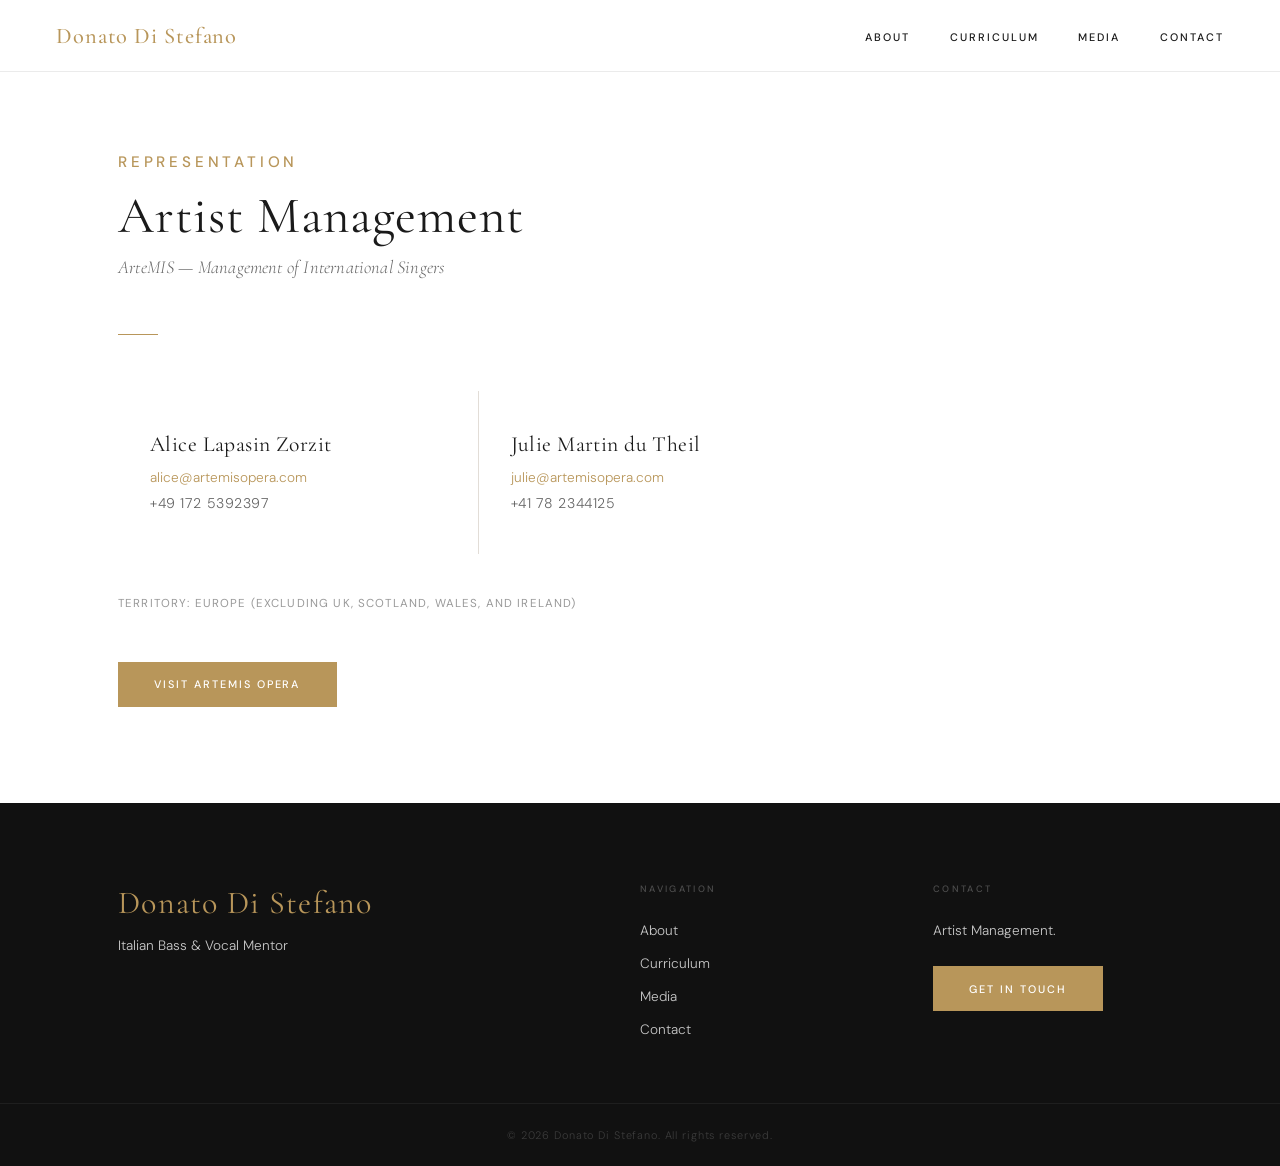
==== contact.html @ 64e60529 "Add ArteMIS contact page, update nav links, footer text and brightness" ====
<!DOCTYPE html>
<html lang="en">
<head>
  <meta charset="UTF-8">
  <meta name="viewport" content="width=device-width, initial-scale=1.0">
  <title>Contact — Donato Di Stefano</title>
  <meta name="description" content="Artist management and contact information for Donato Di Stefano, Italian bass and vocal mentor.">
  <link rel="preconnect" href="https://fonts.googleapis.com">
  <link rel="preconnect" href="https://fonts.gstatic.com" crossorigin>
  <link href="https://fonts.googleapis.com/css2?family=Cormorant+Garamond:ital,wght@0,300;0,400;0,500;1,300;1,400;1,500&family=DM+Sans:opsz,wght@9..40,300;9..40,400;9..40,500&display=swap" rel="stylesheet">
  <link rel="stylesheet" href="styles.css">
</head>
<body>

<!-- ═══ NAV ═══ -->
<nav class="nav">
  <a href="index.html" class="nav-logo">Donato Di Stefano</a>
  <ul class="nav-links">
    <li><a href="index.html#about">About</a></li>
    <li><a href="index.html#curriculum">Curriculum</a></li>
    <li><a href="index.html#media">Media</a></li>
    <li><a href="contact.html">Contact</a></li>
  </ul>
</nav>

<!-- ═══ ARTIST MANAGEMENT ═══ -->
<section class="management-section">
  <div class="section-container">
    <span class="section-label">Representation</span>
    <h2 class="management-heading">Artist Management</h2>
    <p class="management-agency">ArteMIS — Management of International Singers</p>

    <div class="management-divider"></div>

    <div class="management-grid">
      <div class="management-card">
        <h3 class="management-name">Alice Lapasin Zorzit</h3>
        <a href="mailto:alice@artemisopera.com" class="management-email">alice@artemisopera.com</a>
        <p class="management-phone">+49 172 5392397</p>
      </div>
      <div class="management-card">
        <h3 class="management-name">Julie Martin du Theil</h3>
        <a href="mailto:julie@artemisopera.com" class="management-email">julie@artemisopera.com</a>
        <p class="management-phone">+41 78 2344125</p>
      </div>
    </div>

    <p class="management-territory">Territory: Europe (excluding UK, Scotland, Wales, and Ireland)</p>

    <a href="https://artemisopera.com/contact/" class="btn btn-gold" target="_blank" rel="noopener">Visit ArteMIS Opera</a>
  </div>
</section>

<!-- ═══ FOOTER ═══ -->
<footer class="footer">
  <div class="footer-inner">
    <div class="footer-col">
      <div class="footer-name">Donato Di Stefano</div>
      <p>Italian Bass &amp; Vocal Mentor</p>
    </div>
    <div class="footer-col">
      <h4>Navigation</h4>
      <ul>
        <li><a href="index.html#about">About</a></li>
        <li><a href="index.html#curriculum">Curriculum</a></li>
        <li><a href="index.html#media">Media</a></li>
        <li><a href="contact.html">Contact</a></li>
      </ul>
    </div>
    <div class="footer-col">
      <h4>Contact</h4>
      <p>Artist Management.</p>
      <a href="contact.html" class="btn btn-gold" style="margin-top:1.5rem; display:inline-block">Get in Touch</a>
    </div>
  </div>
  <div class="footer-bottom">
    <p>&copy; 2026 Donato Di Stefano. All rights reserved.</p>
  </div>
</footer>

</body>
</html>
---- styles.css ----
/* ═══════════════════════════════════════════════════
   Donato Di Stefano — styles.css
   Fonts: Cormorant Garamond + DM Sans (loaded in HTML)
   Palette: Gold #B8965A · Black #1A1A1A · Grey #666 · White #fff · Dark #111
   ═══════════════════════════════════════════════════ */

/* ─── CUSTOM PROPERTIES ─── */
:root {
  --gold:       #B8965A;
  --gold-dark:  #9a7a45;
  --black:      #1A1A1A;
  --grey:       #666666;
  --off:        #f8f7f5;
  --white:      #ffffff;
  --dark:       #111111;
  --border:     rgba(0,0,0,0.08);
  --ff-serif:   'Cormorant Garamond', Georgia, serif;
  --ff-sans:    'DM Sans', sans-serif;
  --nav-h:      72px;
}

/* ─── RESET ─── */
*, *::before, *::after { box-sizing: border-box; margin: 0; padding: 0; }
html { scroll-behavior: smooth; }
body {
  font-family: var(--ff-sans);
  font-weight: 300;
  color: var(--grey);
  background: var(--white);
  -webkit-font-smoothing: antialiased;
  overflow-x: hidden;
}
img { display: block; max-width: 100%; }
a { text-decoration: none; color: inherit; }
ul { list-style: none; }

/* scroll offset for fixed nav */
section[id] { scroll-margin-top: var(--nav-h); }

/* ─── NAV ─── */
.nav {
  position: fixed;
  top: 0; left: 0; right: 0;
  z-index: 200;
  height: var(--nav-h);
  background: rgba(255,255,255,0.96);
  backdrop-filter: blur(14px);
  -webkit-backdrop-filter: blur(14px);
  border-bottom: 1px solid var(--border);
  display: flex;
  align-items: center;
  justify-content: space-between;
  padding: 0 3.5rem;
}
.nav-logo {
  font-family: var(--ff-serif);
  font-size: 1.4rem;
  font-weight: 500;
  color: var(--gold);
  letter-spacing: 0.04em;
}
.nav-links {
  display: flex;
  align-items: center;
  gap: 2.5rem;
}
.nav-links a {
  font-family: var(--ff-sans);
  font-size: 0.68rem;
  font-weight: 500;
  letter-spacing: 0.18em;
  text-transform: uppercase;
  color: var(--black);
  position: relative;
  transition: color 0.2s;
}
.nav-links a::after {
  content: '';
  position: absolute;
  bottom: -4px; left: 0; right: 0;
  height: 1px;
  background: var(--gold);
  transform: scaleX(0);
  transform-origin: left;
  transition: transform 0.25s;
}
.nav-links a:hover { color: var(--gold); }
.nav-links a:hover::after { transform: scaleX(1); }

/* ─── EYEBROW LABEL ─── */
.eyebrow {
  display: inline-block;
  font-family: var(--ff-sans);
  font-size: 0.95rem;
  font-weight: 500;
  letter-spacing: 0.25em;
  text-transform: uppercase;
  color: var(--gold);
  margin-bottom: 1.1rem;
}

/* ─── HERO ─── */
.hero-content {
  color: white;
  display: flex;
  flex-direction: column;
  align-items: center;
  text-align: center;
  max-width: 1100px;
  padding-bottom: 4rem;
}
.hero-name {
  font-family: var(--ff-serif);
  font-size: clamp(3rem, 7vw, 8rem);
  font-weight: 300;
  letter-spacing: 0.06em;
  line-height: 1;
  color: white;
  margin-bottom: 1.1rem;
}
.hero-tagline {
  font-family: var(--ff-serif);
  font-style: italic;
  font-size: clamp(1.1rem, 2.2vw, 1.6rem);
  font-weight: 300;
  color: rgba(255,255,255,0.7);
  margin-bottom: 2.5rem;
  letter-spacing: 0.05em;
}
.hero-btns {
  display: flex;
  gap: 1rem;
  flex-wrap: wrap;
  justify-content: center;
}

/* ─── BUTTONS ─── */
.btn {
  display: inline-block;
  font-family: var(--ff-sans);
  font-size: 0.68rem;
  font-weight: 500;
  letter-spacing: 0.18em;
  text-transform: uppercase;
  padding: 0.9rem 2.2rem;
  border: 1px solid transparent;
  cursor: pointer;
  transition: all 0.22s;
}
.btn-gold {
  background: var(--gold);
  color: white;
  border-color: var(--gold);
}
.btn-gold:hover {
  background: var(--gold-dark);
  border-color: var(--gold-dark);
  transform: translateY(-1px);
}
.btn-outline {
  background: transparent;
  color: white;
  border-color: rgba(255,255,255,0.45);
}
.btn-outline:hover {
  border-color: white;
  background: rgba(255,255,255,0.08);
}
.btn-ghost {
  background: transparent;
  color: var(--gold);
  border-color: var(--gold);
}
.btn-ghost:hover {
  background: var(--gold);
  color: white;
}

/* ─── STAGES STRIP ─── */
@keyframes marquee {
  from { transform: translateX(0); }
  to   { transform: translateX(-50%); }
}
.stages-strip {
  background: var(--dark);
  padding: 1.4rem 0;
  overflow: hidden;
}
.stages-track {
  display: flex;
  width: max-content;
  align-items: center;
  animation: marquee 80s linear infinite;
  white-space: nowrap;
}
.stages-track:hover { animation-play-state: paused; }
.stages-track span {
  font-family: var(--ff-sans);
  font-size: 0.85rem;
  font-weight: 400;
  letter-spacing: 0.16em;
  text-transform: uppercase;
  color: var(--gold);
  padding: 0 1.4rem;
  white-space: nowrap;
}
.stages-track .dot {
  color: rgba(184,150,90,0.4);
  font-size: 0.9rem;
  padding: 0;
  line-height: 1;
  flex-shrink: 0;
}

/* ─── SECTION UTILITIES ─── */
.section-container {
  max-width: 1140px;
  margin: 0 auto;
  padding: 0 3rem;
}
.section-label {
  display: block;
  font-family: var(--ff-sans);
  font-size: 0.95rem;
  font-weight: 500;
  letter-spacing: 0.25em;
  text-transform: uppercase;
  color: var(--gold);
  margin-bottom: 1rem;
}
.section-title {
  font-family: var(--ff-serif);
  font-size: clamp(2rem, 3.5vw, 3rem);
  font-weight: 400;
  color: var(--black);
  letter-spacing: 0.02em;
  line-height: 1.1;
  margin-bottom: 3rem;
}

/* ─── WHITE INTRO ─── */
.intro-section {
  padding: 3.5rem 2rem;
  text-align: center;
  background: var(--white);
}
.intro-inner {
  max-width: 720px;
  margin: 0 auto;
}
.intro-text {
  font-family: var(--ff-serif);
  font-size: clamp(1.3rem, 2.5vw, 1.85rem);
  font-weight: 300;
  color: var(--black);
  line-height: 1.75;
  letter-spacing: 0.01em;
}

/* ─── PHOTO TEXT BLOCKS (overlaid on photo sections) ─── */
.photo-text-block {
  max-width: 480px;
  color: white;
}
.photo-text-block .eyebrow {
  color: var(--gold);
  margin-bottom: 1rem;
}
.photo-h2 {
  font-family: var(--ff-serif);
  font-size: clamp(1.9rem, 3.5vw, 2.8rem);
  font-weight: 300;
  line-height: 1.1;
  margin-bottom: 1.2rem;
  letter-spacing: 0.02em;
  color: white;
}
.photo-text-block p {
  font-size: 0.92rem;
  line-height: 1.85;
  color: rgba(255,255,255,0.72);
  margin-bottom: 2rem;
  font-weight: 300;
}
.photo-text-right {
  text-align: right;
  margin-left: auto;
  margin-right: 0;
}

/* ─── CURRICULUM GRID ─── */
.curriculum-section {
  padding: 3rem 3rem;
  background: var(--white);
}
.curriculum-grid {
  display: grid;
  grid-template-columns: repeat(4, 1fr);
  gap: 1px;
  background: #e2ddd7;
}
.curriculum-item {
  background: var(--white);
  padding: 2.5rem 2rem 2.5rem;
  display: flex;
  flex-direction: column;
  gap: 0.8rem;
  border-bottom: 2px solid transparent;
  transition: border-color 0.22s, background 0.22s;
}
.curriculum-item:hover {
  border-bottom-color: var(--gold);
  background: #faf9f7;
}
.curriculum-item .num {
  font-family: var(--ff-sans);
  font-size: 0.6rem;
  font-weight: 500;
  letter-spacing: 0.22em;
  color: var(--gold);
}
.curriculum-item .label {
  font-family: var(--ff-serif);
  font-size: 1.2rem;
  font-weight: 400;
  color: var(--black);
  letter-spacing: 0.01em;
  line-height: 1.2;
}

/* ─── ABOUT SPLIT ─── */
.about-split {
  display: grid;
  grid-template-columns: 1fr 1fr;
  min-height: 80vh;
}
.about-photo {
  position: relative;
  overflow: hidden;
  min-height: 500px;
  align-self: stretch;
}
.about-photo img {
  position: absolute;
  inset: 0;
  width: 100%;
  height: 100%;
  object-fit: cover;
  object-position: center center;
  display: block;
}
.about-content {
  padding: 5.5rem 4.5rem;
  background: var(--white);
  display: flex;
  flex-direction: column;
  justify-content: center;
}
.about-content h2 {
  font-family: var(--ff-serif);
  font-size: clamp(1.9rem, 3vw, 2.75rem);
  font-weight: 400;
  color: var(--black);
  margin-bottom: 1.5rem;
  letter-spacing: 0.02em;
  line-height: 1.1;
}
.about-content p {
  font-size: 0.93rem;
  line-height: 1.9;
  color: #444;
  margin-bottom: 1rem;
}
.roles-section {
  margin-top: 2.5rem;
  padding-top: 2rem;
  border-top: 1px solid #e2ddd7;
}
.roles-section .section-label { margin-bottom: 1.2rem; }
.roles-grid {
  display: grid;
  grid-template-columns: 1fr 1fr;
  row-gap: 0.55rem;
  column-gap: 1.5rem;
}
.roles-grid span {
  font-family: var(--ff-serif);
  font-style: italic;
  font-size: 1.05rem;
  font-weight: 300;
  color: var(--black);
  letter-spacing: 0.01em;
}

/* ─── QUOTE BLOCK ─── */
.quote-block {
  text-align: center;
  max-width: 680px;
}
.quote-block blockquote {
  font-family: var(--ff-serif);
  font-style: italic;
  font-size: 3.2rem;
  font-weight: 300;
  color: white;
  line-height: 1.45;
  margin-bottom: 1.5rem;
  letter-spacing: 0.02em;
}
.quote-block cite {
  font-family: var(--ff-sans);
  font-size: 1rem;
  font-weight: 500;
  letter-spacing: 0.22em;
  text-transform: uppercase;
  color: var(--gold);
  font-style: normal;
}

/* ─── CTA SECTION ─── */
.cta-section {
  padding: 4.5rem 2rem;
  background: var(--white);
  text-align: center;
}
.cta-section .section-label {
  margin-bottom: 1.5rem;
  display: block;
  text-align: center;
}
.press-quote-block {
  max-width: 680px;
  margin: 0 auto;
}
.press-quote {
  font-family: var(--ff-serif);
  font-style: italic;
  font-size: clamp(1.9rem, 3.5vw, 3rem);
  font-weight: 300;
  color: var(--black);
  line-height: 1.45;
  letter-spacing: 0.02em;
  margin-bottom: 1.25rem;
}
.press-cite {
  display: block;
  font-family: var(--ff-sans);
  font-size: 0.65rem;
  font-weight: 500;
  letter-spacing: 0.18em;
  text-transform: uppercase;
  color: var(--gold);
  font-style: normal;
  line-height: 1.7;
}

/* ─── MEDIA SECTION ─── */
.media-section {
  padding: 6rem 3rem;
  background: var(--off);
}

/* Gallery */
.gallery-wrapper { margin-bottom: 5rem; }

.gallery-main {
  position: relative;
  width: 100%;
  height: 600px;
  min-height: 600px;
  overflow: hidden;
  background: #111;
  margin-bottom: 8px;
}
.gallery-main img {
  width: 100%;
  height: 100%;
  object-fit: contain;
  display: block;
  transition: opacity 0.25s ease;
}
.gallery-arrow {
  position: absolute;
  top: 50%;
  transform: translateY(-50%);
  background: rgba(0,0,0,0.42);
  color: white;
  border: none;
  width: 46px;
  height: 46px;
  font-size: 1.15rem;
  cursor: pointer;
  display: flex;
  align-items: center;
  justify-content: center;
  transition: background 0.2s;
  z-index: 2;
}
.gallery-arrow:hover { background: var(--gold); }
.gallery-prev { left: 1.2rem; }
.gallery-next { right: 1.2rem; }
.gallery-counter {
  position: absolute;
  bottom: 1rem;
  right: 1.2rem;
  font-family: var(--ff-sans);
  font-size: 0.65rem;
  font-weight: 500;
  letter-spacing: 0.15em;
  color: rgba(255,255,255,0.65);
  background: rgba(0,0,0,0.38);
  padding: 0.3rem 0.9rem;
}
.gallery-thumbs {
  display: flex;
  gap: 4px;
  overflow-x: auto;
  scroll-behavior: smooth;
  padding-bottom: 4px;
}
.gallery-thumbs::-webkit-scrollbar { height: 3px; }
.gallery-thumbs::-webkit-scrollbar-track { background: #e2ddd7; }
.gallery-thumbs::-webkit-scrollbar-thumb { background: var(--gold); }
.gallery-thumb {
  flex-shrink: 0;
  width: 88px;
  height: 60px;
  object-fit: cover;
  cursor: pointer;
  opacity: 0.5;
  border: 2px solid transparent;
  transition: opacity 0.18s, border-color 0.18s;
}
.gallery-thumb:hover { opacity: 0.82; }
.gallery-thumb.active { opacity: 1; border-color: var(--gold); }

/* Videos */
.video-grid {
  display: grid;
  grid-template-columns: repeat(3, 1fr);
  gap: 1.5rem;
  margin-top: 1rem;
}
.video-wrap {
  position: relative;
  padding-bottom: 56.25%;
  height: 0;
  overflow: hidden;
  background: #111;
}
.video-wrap iframe {
  position: absolute;
  inset: 0;
  width: 100%;
  height: 100%;
  border: none;
}

/* ─── CONTACT FORM ─── */
.contact-section {
  padding: 6rem 3rem;
  background: var(--white);
}
.contact-form { max-width: 680px; }
.form-row {
  display: grid;
  grid-template-columns: 1fr 1fr;
  gap: 2rem;
  margin-bottom: 2rem;
}
.form-field {
  display: flex;
  flex-direction: column;
  gap: 0.5rem;
  margin-bottom: 2rem;
}
.form-row .form-field { margin-bottom: 0; }
.form-field label {
  font-family: var(--ff-sans);
  font-size: 0.6rem;
  font-weight: 500;
  letter-spacing: 0.22em;
  text-transform: uppercase;
  color: var(--black);
}
.form-field input,
.form-field textarea {
  font-family: var(--ff-sans);
  font-size: 0.92rem;
  font-weight: 300;
  color: var(--black);
  background: transparent;
  border: none;
  border-bottom: 1px solid #ccc;
  padding: 0.7rem 0;
  outline: none;
  transition: border-color 0.2s;
  resize: none;
  width: 100%;
}
.form-field input::placeholder,
.form-field textarea::placeholder { color: #bbb; }
.form-field input:focus,
.form-field textarea:focus { border-color: var(--gold); }

/* ─── FOOTER ─── */
.footer { background: var(--dark); }
.footer-inner {
  display: grid;
  grid-template-columns: 2fr 1fr 1fr;
  gap: 4rem;
  max-width: 1140px;
  margin: 0 auto;
  padding: 5rem 3rem 4rem;
}
.footer-name {
  font-family: var(--ff-serif);
  font-size: 2rem;
  font-weight: 400;
  color: var(--gold);
  letter-spacing: 0.04em;
  margin-bottom: 0.8rem;
}
.footer-col > p {
  font-size: 0.85rem;
  line-height: 1.75;
  color: #c8c8c8;
}
.footer-col h4 {
  font-family: var(--ff-sans);
  font-size: 0.58rem;
  font-weight: 500;
  letter-spacing: 0.25em;
  text-transform: uppercase;
  color: rgba(255,255,255,0.25);
  margin-bottom: 1.5rem;
}
.footer-col ul { display: flex; flex-direction: column; gap: 0.75rem; }
.footer-col ul a {
  font-size: 0.85rem;
  color: #c8c8c8;
  transition: color 0.2s;
}
.footer-col ul a:hover { color: var(--gold); }
.footer-col .btn { margin-top: 1rem; }
.footer-bottom {
  border-top: 1px solid rgba(255,255,255,0.06);
  text-align: center;
  padding: 1.5rem 2rem;
  font-size: 0.68rem;
  letter-spacing: 0.08em;
  color: rgba(255,255,255,0.18);
}

/* ─── CAREER HIGHLIGHTS & DISCOGRAPHY ─── */
.career-highlights,
.discography-section {
  margin-top: 2.5rem;
  padding-top: 2rem;
  border-top: 1px solid #e2ddd7;
}
.highlights-heading {
  font-family: var(--ff-serif);
  font-size: 1.4rem;
  font-weight: 400;
  color: var(--black);
  letter-spacing: 0.02em;
  line-height: 1.2;
  margin-bottom: 1.25rem;
}
.highlights-list {
  list-style: none;
  display: flex;
  flex-direction: column;
}
.highlights-list li {
  font-family: var(--ff-sans);
  font-size: 0.88rem;
  font-weight: 300;
  color: var(--grey);
  line-height: 1.65;
  padding: 0.75rem 0 0.75rem 1.1rem;
  border-left: 2px solid var(--gold);
  border-bottom: 1px solid #f0ece7;
}
.highlights-list li:last-child { border-bottom: none; }
.highlights-list li em { color: var(--black); font-style: italic; }

.discography-list {
  list-style: none;
  display: flex;
  flex-direction: column;
}
.discography-list li {
  font-family: var(--ff-sans);
  font-size: 0.9rem;
  font-weight: 300;
  color: var(--grey);
  line-height: 1.65;
  padding: 0.65rem 0;
  border-bottom: 1px solid #f0ece7;
}
.discography-list li:last-child { border-bottom: none; }
.discography-list li em { color: var(--black); font-style: italic; }
.award-note {
  font-family: var(--ff-serif);
  font-style: italic;
  font-size: 0.9rem;
  color: var(--gold);
  margin-top: 1.25rem;
  line-height: 1.65;
}

/* ─── CONDUCTORS & DIRECTORS ─── */
.collab-columns {
  display: grid;
  grid-template-columns: 1fr 1fr;
  gap: 2rem;
  margin-top: 2.5rem;
  padding-top: 2rem;
  border-top: 1px solid #e2ddd7;
}
.collab-col .section-label { margin-bottom: 1rem; }
.collab-list {
  list-style: none;
  display: flex;
  flex-direction: column;
  gap: 0.45rem;
}
.collab-list li {
  font-family: var(--ff-serif);
  font-style: italic;
  font-size: 0.95rem;
  font-weight: 300;
  color: var(--black);
  letter-spacing: 0.01em;
  line-height: 1.45;
}

/* ─── AUDIO CARDS ─── */
.audio-section-inner {
  margin-top: 4rem;
  padding-top: 3.5rem;
  border-top: 1px solid #e2ddd7;
}
.audio-section-inner > .section-label { margin-bottom: 2rem; }
.audio-grid {
  display: grid;
  grid-template-columns: repeat(3, 1fr);
  gap: 1.5rem;
}
.audio-card {
  background: var(--white);
  border: 1px solid #e8e3dc;
  border-radius: 4px;
  padding: 1.5rem;
  box-shadow: 0 2px 14px rgba(0,0,0,0.055);
}
.audio-title {
  font-family: var(--ff-serif);
  font-size: 1.2rem;
  font-weight: 400;
  color: var(--black);
  letter-spacing: 0.01em;
  line-height: 1.2;
  margin-bottom: 0.35rem;
}
.audio-subtitle {
  font-family: var(--ff-sans);
  font-size: 0.85rem;
  font-weight: 300;
  color: var(--grey);
  margin-bottom: 1.2rem;
}
.audio-card iframe {
  width: 100%;
  display: block;
  border-radius: 4px;
}

/* ─── STUDENT INTAKE FORM ─── */
.intake-section {
  padding: 6rem 3rem;
  background: var(--white);
  border-top: 1px solid #e8e3dc;
}
.intake-heading {
  font-family: var(--ff-serif);
  font-size: clamp(2rem, 3.5vw, 3rem);
  font-weight: 400;
  color: var(--black);
  letter-spacing: 0.02em;
  line-height: 1.1;
  margin-bottom: 1rem;
}
.intake-subtitle {
  font-family: var(--ff-sans);
  font-size: 0.92rem;
  font-weight: 300;
  color: var(--grey);
  line-height: 1.8;
  margin-bottom: 3.5rem;
  max-width: 620px;
}
.intake-form { max-width: 780px; }

/* Section dividers A–H */
.intake-part {
  padding-top: 2.5rem;
  margin-bottom: 2rem;
  border-top: 1px solid rgba(184,150,90,0.3);
}
.intake-form > .intake-part:first-of-type {
  border-top: none;
  padding-top: 0;
}
.intake-part-label {
  font-family: var(--ff-sans);
  font-size: 0.75rem;
  font-weight: 500;
  letter-spacing: 0.22em;
  text-transform: uppercase;
  color: var(--gold);
}

/* Field label overrides */
.intake-form .form-field label {
  font-size: 0.75rem;
  color: #888;
  letter-spacing: 0.12em;
}

/* Input / textarea / select — underline only, #C8C0B5 */
.intake-form .form-field input,
.intake-form .form-field textarea,
.intake-form .form-field select {
  font-family: var(--ff-sans);
  font-size: 0.92rem;
  font-weight: 300;
  color: var(--black);
  background: transparent;
  border: none;
  border-bottom: 1px solid #C8C0B5;
  padding: 0.7rem 0;
  outline: none;
  transition: border-color 0.2s;
  width: 100%;
  appearance: none;
  -webkit-appearance: none;
  border-radius: 0;
  resize: none;
}
.intake-form .form-field input::placeholder,
.intake-form .form-field textarea::placeholder { color: #ccc; font-style: italic; }
.intake-form .form-field input:focus,
.intake-form .form-field textarea:focus,
.intake-form .form-field select:focus { border-bottom-color: var(--gold); }

/* Custom select arrow */
.select-wrap { position: relative; }
.select-wrap::after {
  content: '▾';
  position: absolute;
  right: 0;
  bottom: 0.75rem;
  font-size: 0.8rem;
  color: #aaa;
  pointer-events: none;
  line-height: 1;
}

/* Annotation tags (optional / strongly recommended) */
.field-note {
  font-family: var(--ff-sans);
  font-size: 0.62rem;
  font-weight: 400;
  font-style: italic;
  color: #aaa;
  letter-spacing: 0.04em;
  text-transform: none;
  margin-left: 0.35rem;
}

/* Rating buttons */
.rating-row {
  display: flex;
  gap: 0.45rem;
  flex-wrap: wrap;
  padding-top: 0.75rem;
}
.rating-btn {
  width: 42px;
  height: 42px;
  border: 1px solid var(--gold);
  background: transparent;
  color: var(--gold);
  font-family: var(--ff-sans);
  font-size: 0.82rem;
  font-weight: 500;
  cursor: pointer;
  transition: background 0.18s, color 0.18s;
  display: flex;
  align-items: center;
  justify-content: center;
  flex-shrink: 0;
}
.rating-btn:hover { background: rgba(184,150,90,0.12); }
.rating-btn.active { background: var(--gold); color: white; }

/* Consent checkboxes */
.intake-checkbox {
  display: flex;
  align-items: flex-start;
  gap: 1rem;
  margin-bottom: 1.25rem;
}
.intake-checkbox input[type="checkbox"] {
  flex-shrink: 0;
  width: 17px;
  height: 17px;
  accent-color: var(--gold);
  margin-top: 3px;
  cursor: pointer;
  border: 1px solid var(--gold);
}
.intake-checkbox label {
  font-family: var(--ff-sans);
  font-size: 0.88rem;
  font-weight: 300;
  color: var(--grey);
  line-height: 1.65;
  cursor: pointer;
  text-transform: none;
  letter-spacing: 0;
}

/* Submit button */
.btn-intake-submit {
  display: block;
  width: 100%;
  font-family: var(--ff-sans);
  font-size: 0.72rem;
  font-weight: 500;
  letter-spacing: 0.2em;
  text-transform: uppercase;
  padding: 1.15rem 2rem;
  background: var(--gold);
  color: white;
  border: none;
  cursor: pointer;
  transition: background 0.22s;
  margin-top: 2.5rem;
}
.btn-intake-submit:hover { background: var(--gold-dark); }

/* Privacy note */
.intake-privacy-note {
  font-family: var(--ff-sans);
  font-size: 0.72rem;
  font-weight: 300;
  color: #aaa;
  line-height: 1.65;
  margin-top: 1.2rem;
  text-align: center;
}

/* ─── RESPONSIVE — TABLET ─── */
@media (max-width: 1024px) {
  .nav { padding: 0 2rem; }
  .section-container { padding: 0 2rem; }
  .curriculum-section { padding: 2.5rem 2rem; }
  .contact-section { padding: 5rem 2rem; }
  .media-section { padding: 5rem 2rem; }
  .footer-inner { padding: 4rem 2rem 3rem; gap: 2.5rem; }
}

@media (max-width: 900px) {
  :root { --nav-h: 60px; }
  .nav { padding: 0 1.5rem; }
  .nav-links { gap: 1.5rem; }
  .curriculum-grid { grid-template-columns: repeat(2, 1fr); }
  .about-split { grid-template-columns: 1fr; }
  .about-photo { height: 55vw; min-height: 300px; position: relative; }
  .about-content { padding: 3.5rem 2.5rem; }
  .video-grid { grid-template-columns: 1fr 1fr; gap: 1rem; }
  .footer-inner { grid-template-columns: 1fr 1fr; }
}

/* ─── RESPONSIVE — PHONE ─── */
@media (max-width: 600px) {
  :root { --nav-h: 56px; }
  .nav { padding: 0 1.2rem; }
  .nav-links { gap: 1.2rem; }
  .nav-links a { font-size: 0.62rem; letter-spacing: 0.12em; }
  .stages-strip { padding: 1.2rem 0; }
  .intro-section { padding: 2rem 1.5rem; }
  .curriculum-section { padding: 2rem 1.5rem; }
  .curriculum-grid { grid-template-columns: 1fr 1fr; }
  .about-content { padding: 3rem 1.5rem; }
  .roles-grid { grid-template-columns: 1fr; }
  .cta-section { padding: 3rem 1.5rem; }
  .media-section { padding: 4rem 1.5rem; }
  .video-grid { grid-template-columns: 1fr; }
  .contact-section { padding: 4rem 1.5rem; }
  .form-row { grid-template-columns: 1fr; gap: 0; }
  .footer-inner { grid-template-columns: 1fr; gap: 2rem; padding: 3rem 1.5rem 2rem; }
  .gallery-thumb { width: 64px; height: 44px; }
  .audio-grid { grid-template-columns: 1fr; }
  .intake-section { padding: 4rem 1.5rem; }
  .rating-btn { width: 36px; height: 36px; }
  .management-section { padding: calc(var(--nav-h) + 3rem) 1.5rem 4rem; }
  .management-grid { grid-template-columns: 1fr; max-width: 100%; }
}

/* ─── ARTIST MANAGEMENT PAGE ─── */
.management-section {
  padding: calc(var(--nav-h) + 5rem) 3rem 6rem;
  background: var(--white);
}
.management-heading {
  font-family: var(--ff-serif);
  font-size: clamp(2rem, 4vw, 3.5rem);
  font-weight: 400;
  color: var(--black);
  letter-spacing: 0.02em;
  line-height: 1.1;
  margin-bottom: 0.75rem;
}
.management-agency {
  font-family: var(--ff-serif);
  font-style: italic;
  font-size: 1.15rem;
  font-weight: 300;
  color: var(--grey);
  margin-bottom: 3.5rem;
  letter-spacing: 0.01em;
}
.management-grid {
  display: grid;
  grid-template-columns: 1fr 1fr;
  gap: 1px;
  background: #e2ddd7;
  margin-bottom: 2.5rem;
  max-width: 720px;
}
.management-card {
  background: var(--white);
  padding: 2.5rem 2rem;
  display: flex;
  flex-direction: column;
  gap: 0.5rem;
  border-bottom: 2px solid transparent;
  transition: border-color 0.22s;
}
.management-card:hover { border-bottom-color: var(--gold); }
.management-name {
  font-family: var(--ff-serif);
  font-size: 1.35rem;
  font-weight: 400;
  color: var(--black);
  letter-spacing: 0.02em;
  margin-bottom: 0.25rem;
}
.management-email {
  font-family: var(--ff-sans);
  font-size: 0.85rem;
  font-weight: 300;
  color: var(--gold);
  text-decoration: none;
  transition: color 0.2s;
}
.management-email:hover { color: var(--gold-dark); }
.management-phone {
  font-family: var(--ff-sans);
  font-size: 0.88rem;
  font-weight: 300;
  color: var(--grey);
  letter-spacing: 0.04em;
}
.management-territory {
  font-family: var(--ff-sans);
  font-size: 0.72rem;
  font-weight: 400;
  color: #999;
  letter-spacing: 0.1em;
  text-transform: uppercase;
  margin-bottom: 3rem;
  max-width: 720px;
  line-height: 1.7;
}
.management-divider {
  width: 40px;
  height: 1px;
  background: var(--gold);
  margin: 0 0 3.5rem;
}
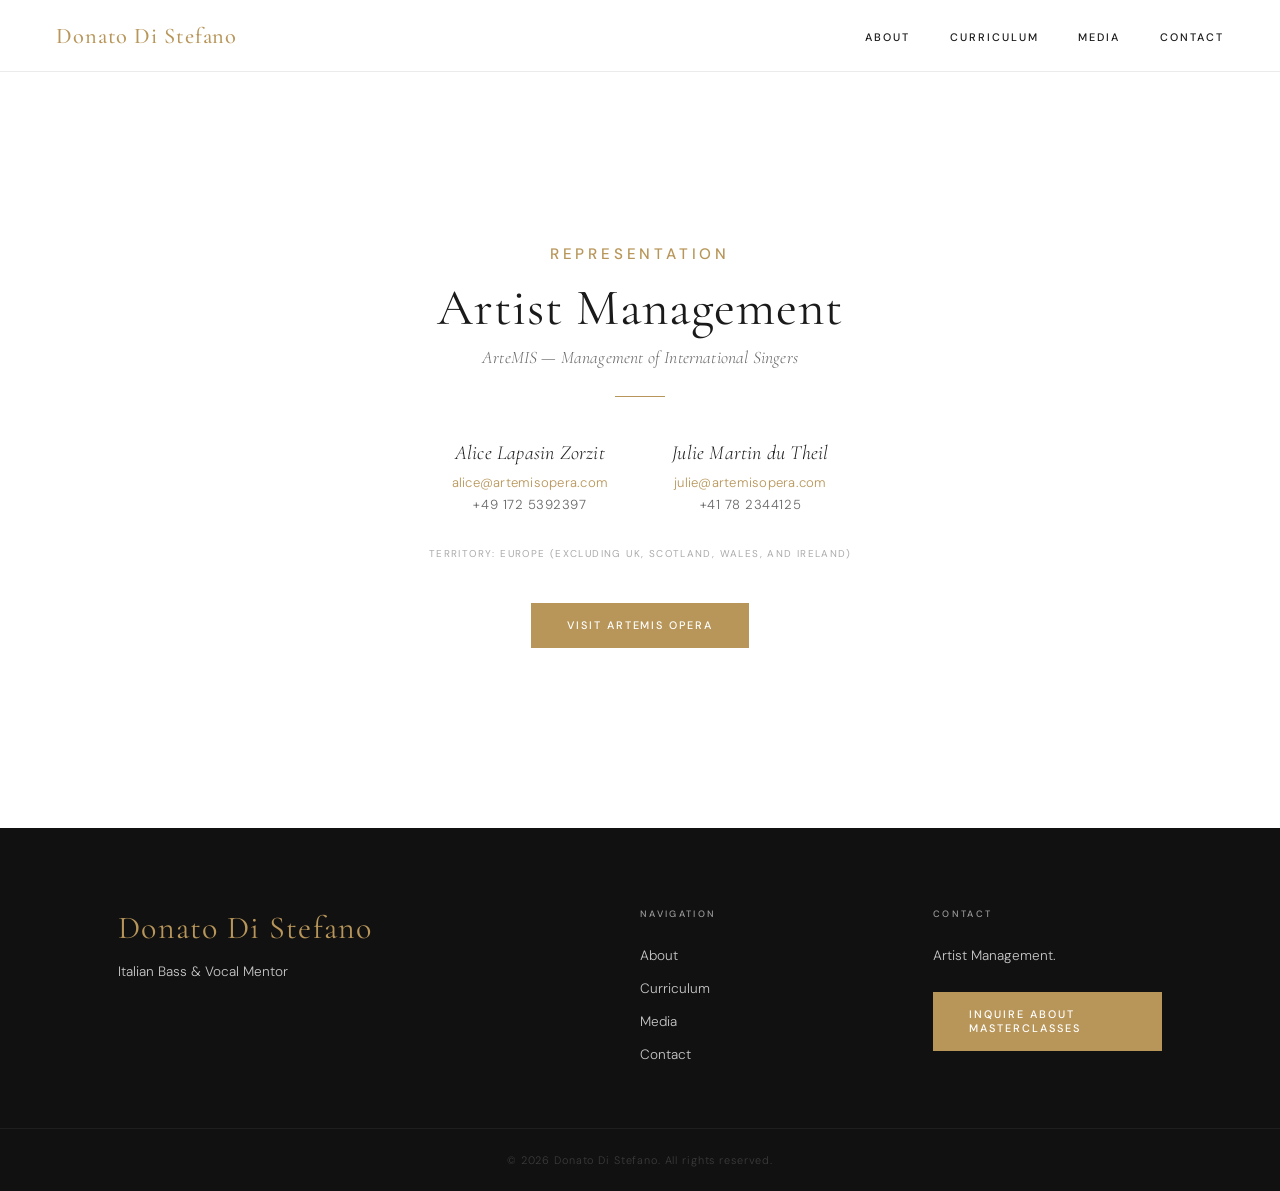
==== commit 18736500: "Fix photo crop, brighten footer labels, redesign contact page, contextual footer button" ====
--- a/contact.html
+++ b/contact.html
@@ -25,20 +25,19 @@
 
 <!-- ═══ ARTIST MANAGEMENT ═══ -->
 <section class="management-section">
-  <div class="section-container">
+  <div class="management-inner">
     <span class="section-label">Representation</span>
     <h2 class="management-heading">Artist Management</h2>
     <p class="management-agency">ArteMIS — Management of International Singers</p>
-
     <div class="management-divider"></div>
 
-    <div class="management-grid">
-      <div class="management-card">
+    <div class="management-agents">
+      <div class="management-agent">
         <h3 class="management-name">Alice Lapasin Zorzit</h3>
         <a href="mailto:alice@artemisopera.com" class="management-email">alice@artemisopera.com</a>
         <p class="management-phone">+49 172 5392397</p>
       </div>
-      <div class="management-card">
+      <div class="management-agent">
         <h3 class="management-name">Julie Martin du Theil</h3>
         <a href="mailto:julie@artemisopera.com" class="management-email">julie@artemisopera.com</a>
         <p class="management-phone">+41 78 2344125</p>
@@ -70,7 +69,7 @@
     <div class="footer-col">
       <h4>Contact</h4>
       <p>Artist Management.</p>
-      <a href="contact.html" class="btn btn-gold" style="margin-top:1.5rem; display:inline-block">Get in Touch</a>
+      <a href="intake.html" class="btn btn-gold" style="margin-top:1.5rem; display:inline-block">Inquire About Masterclasses</a>
     </div>
   </div>
   <div class="footer-bottom">
--- a/styles.css
+++ b/styles.css
@@ -632,7 +632,7 @@
   font-weight: 500;
   letter-spacing: 0.25em;
   text-transform: uppercase;
-  color: rgba(255,255,255,0.25);
+  color: #999;
   margin-bottom: 1.5rem;
 }
 .footer-col ul { display: flex; flex-direction: column; gap: 0.75rem; }
@@ -1008,89 +1008,93 @@
   .audio-grid { grid-template-columns: 1fr; }
   .intake-section { padding: 4rem 1.5rem; }
   .rating-btn { width: 36px; height: 36px; }
-  .management-section { padding: calc(var(--nav-h) + 3rem) 1.5rem 4rem; }
-  .management-grid { grid-template-columns: 1fr; max-width: 100%; }
+  .management-section { padding: calc(var(--nav-h) + 2.5rem) 1.5rem 3.5rem; }
+  .management-agents { flex-direction: column; gap: 2rem; align-items: center; }
 }
 
 /* ─── ARTIST MANAGEMENT PAGE ─── */
 .management-section {
-  padding: calc(var(--nav-h) + 5rem) 3rem 6rem;
+  min-height: calc(100vh - var(--nav-h));
+  display: flex;
+  align-items: center;
+  justify-content: center;
+  padding: calc(var(--nav-h) + 3.5rem) 2rem 4rem;
   background: var(--white);
+  text-align: center;
+}
+.management-inner {
+  max-width: 640px;
+  width: 100%;
 }
 .management-heading {
   font-family: var(--ff-serif);
-  font-size: clamp(2rem, 4vw, 3.5rem);
+  font-size: clamp(2.2rem, 4vw, 3.2rem);
   font-weight: 400;
   color: var(--black);
   letter-spacing: 0.02em;
   line-height: 1.1;
-  margin-bottom: 0.75rem;
+  margin-bottom: 0.65rem;
 }
 .management-agency {
   font-family: var(--ff-serif);
   font-style: italic;
-  font-size: 1.15rem;
+  font-size: 1.1rem;
   font-weight: 300;
   color: var(--grey);
-  margin-bottom: 3.5rem;
+  margin-bottom: 1.75rem;
   letter-spacing: 0.01em;
 }
-.management-grid {
-  display: grid;
-  grid-template-columns: 1fr 1fr;
-  gap: 1px;
-  background: #e2ddd7;
-  margin-bottom: 2.5rem;
-  max-width: 720px;
-}
-.management-card {
-  background: var(--white);
-  padding: 2.5rem 2rem;
+.management-divider {
+  width: 50px;
+  height: 1px;
+  background: var(--gold);
+  margin: 0 auto 2.75rem;
+}
+.management-agents {
+  display: flex;
+  gap: 4rem;
+  justify-content: center;
+  margin-bottom: 2rem;
+}
+.management-agent {
   display: flex;
   flex-direction: column;
-  gap: 0.5rem;
-  border-bottom: 2px solid transparent;
-  transition: border-color 0.22s;
-}
-.management-card:hover { border-bottom-color: var(--gold); }
+  align-items: center;
+  gap: 0.35rem;
+}
 .management-name {
   font-family: var(--ff-serif);
-  font-size: 1.35rem;
-  font-weight: 400;
-  color: var(--black);
+  font-style: italic;
+  font-size: 1.25rem;
+  font-weight: 300;
+  color: var(--black);
+  letter-spacing: 0.01em;
+  margin-bottom: 0.2rem;
+}
+.management-email {
+  font-family: var(--ff-sans);
+  font-size: 0.82rem;
+  font-weight: 300;
+  color: var(--gold);
+  text-decoration: none;
   letter-spacing: 0.02em;
-  margin-bottom: 0.25rem;
-}
-.management-email {
-  font-family: var(--ff-sans);
-  font-size: 0.85rem;
-  font-weight: 300;
-  color: var(--gold);
-  text-decoration: none;
   transition: color 0.2s;
 }
 .management-email:hover { color: var(--gold-dark); }
 .management-phone {
   font-family: var(--ff-sans);
-  font-size: 0.88rem;
+  font-size: 0.82rem;
   font-weight: 300;
   color: var(--grey);
   letter-spacing: 0.04em;
 }
 .management-territory {
   font-family: var(--ff-sans);
-  font-size: 0.72rem;
+  font-size: 0.62rem;
   font-weight: 400;
-  color: #999;
-  letter-spacing: 0.1em;
+  color: #aaa;
+  letter-spacing: 0.14em;
   text-transform: uppercase;
-  margin-bottom: 3rem;
-  max-width: 720px;
-  line-height: 1.7;
-}
-.management-divider {
-  width: 40px;
-  height: 1px;
-  background: var(--gold);
-  margin: 0 0 3.5rem;
-}
+  margin-bottom: 2.5rem;
+  line-height: 1.8;
+}
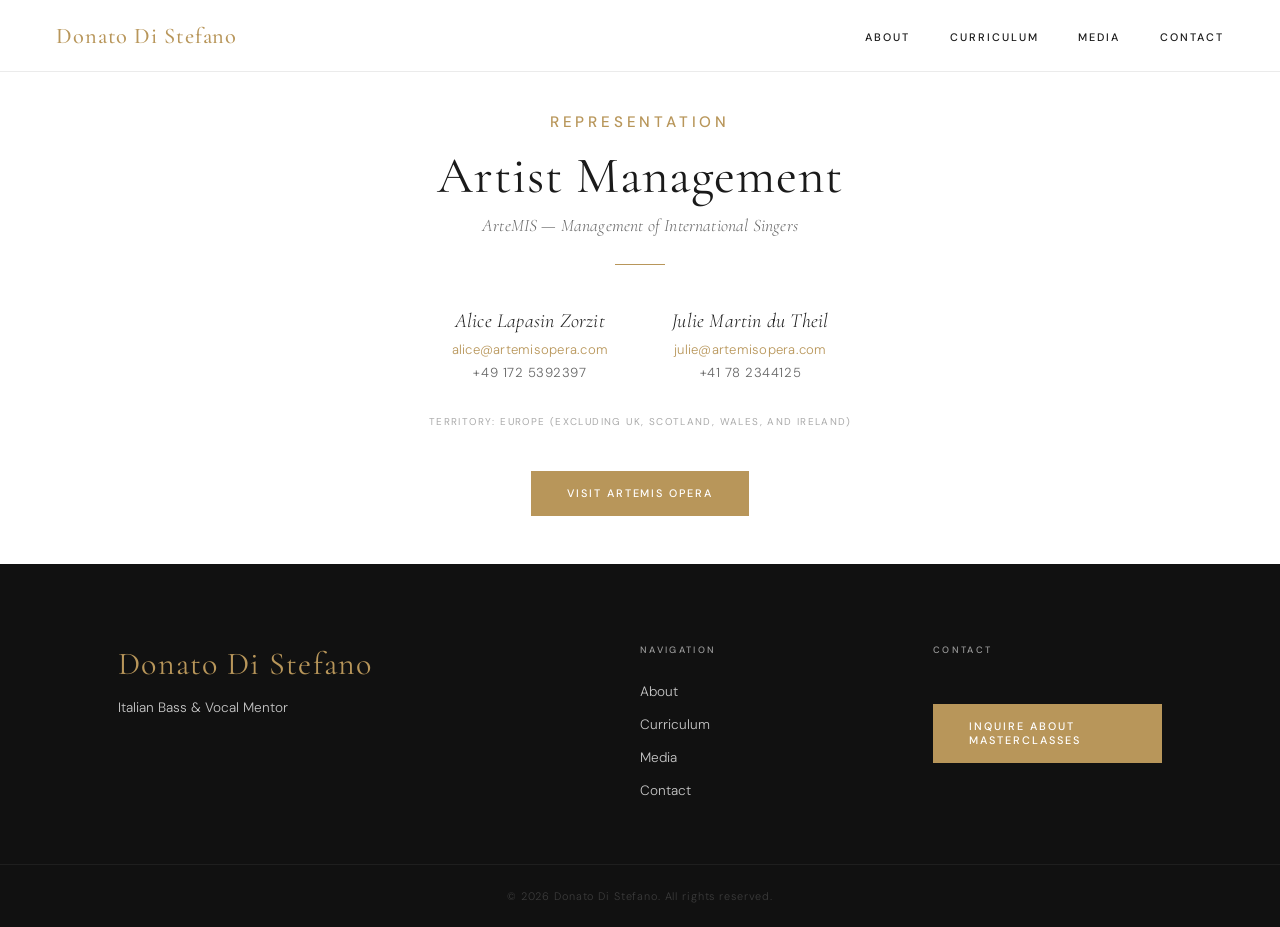
==== commit fb0131ea: "Fix footer subtitle scoping - show on main pages, blank on contact page" ====
--- a/contact.html
+++ b/contact.html
@@ -68,7 +68,6 @@
     </div>
     <div class="footer-col">
       <h4>Contact</h4>
-      <p>Artist Management.</p>
       <a href="intake.html" class="btn btn-gold" style="margin-top:1.5rem; display:inline-block">Inquire About Masterclasses</a>
     </div>
   </div>
--- a/styles.css
+++ b/styles.css
@@ -1008,17 +1008,16 @@
   .audio-grid { grid-template-columns: 1fr; }
   .intake-section { padding: 4rem 1.5rem; }
   .rating-btn { width: 36px; height: 36px; }
-  .management-section { padding: calc(var(--nav-h) + 2.5rem) 1.5rem 3.5rem; }
+  .management-section { padding: calc(var(--nav-h) + 1.5rem) 1.5rem 2.5rem; }
   .management-agents { flex-direction: column; gap: 2rem; align-items: center; }
 }
 
 /* ─── ARTIST MANAGEMENT PAGE ─── */
 .management-section {
-  min-height: calc(100vh - var(--nav-h));
   display: flex;
   align-items: center;
   justify-content: center;
-  padding: calc(var(--nav-h) + 3.5rem) 2rem 4rem;
+  padding: calc(var(--nav-h) + 2.5rem) 2rem 3rem;
   background: var(--white);
   text-align: center;
 }
